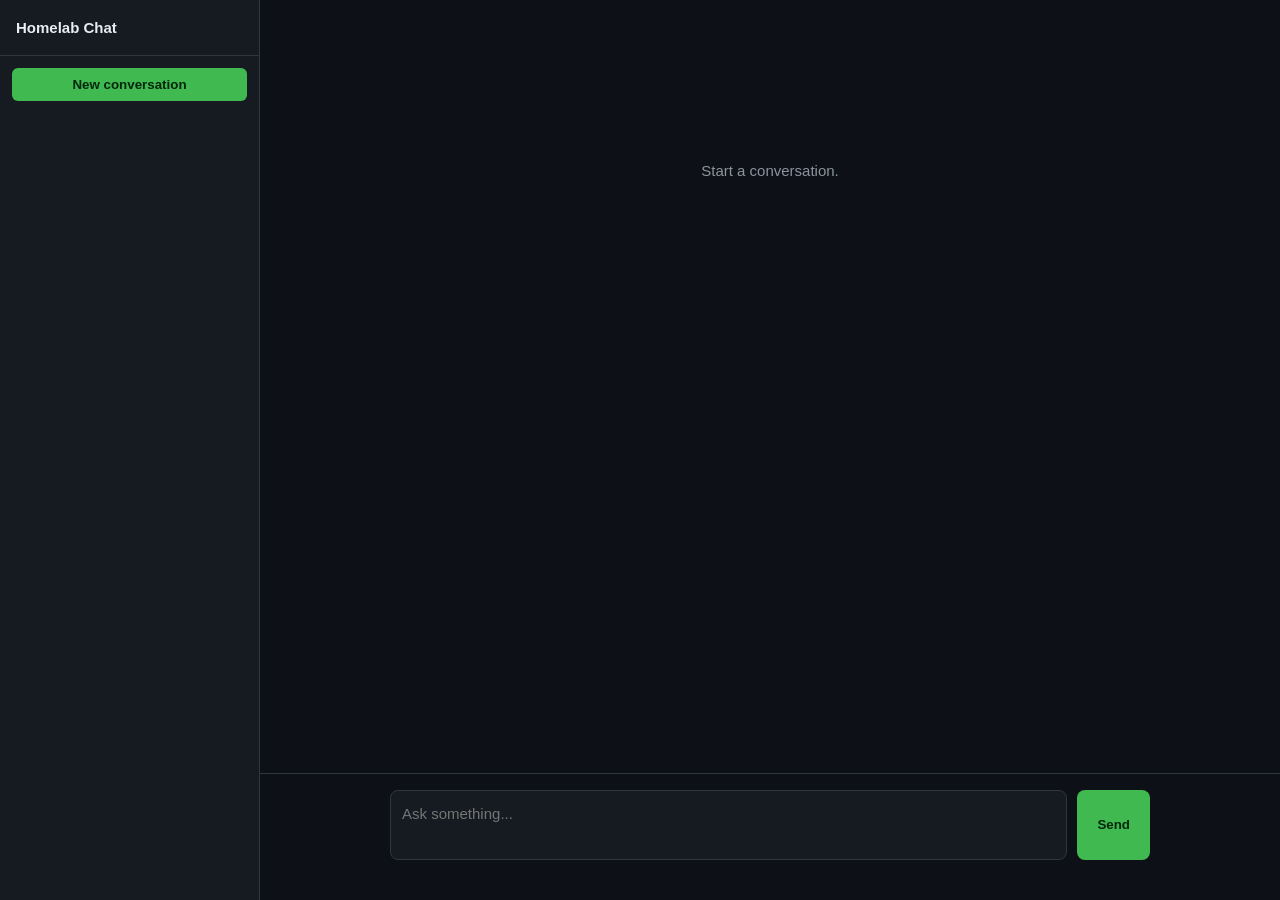
==== apps/chat/app/static/index.html @ abf0025d "Add a streaming chat assistant at chat.home A local assistant built on the hardware already here: qw" ====
<!doctype html>
<html lang="en">
<head>
<meta charset="utf-8">
<meta name="viewport" content="width=device-width, initial-scale=1">
<title>Homelab Chat</title>
<style>
  :root {
    --bg: #0d1117; --panel: #161b22; --line: #30363d;
    --text: #e6edf3; --muted: #8b949e; --accent: #3fb950; --bad: #f85149;
  }
  * { box-sizing: border-box; }
  body {
    margin: 0; background: var(--bg); color: var(--text);
    font: 15px/1.55 -apple-system, "Segoe UI", Helvetica, Arial, sans-serif;
    height: 100vh; display: flex;
  }
  #sidebar {
    width: 260px; flex: 0 0 260px; border-right: 1px solid var(--line);
    display: flex; flex-direction: column; background: var(--panel);
  }
  #sidebar h1 { font-size: 15px; margin: 0; padding: 16px; border-bottom: 1px solid var(--line); }
  #new { margin: 12px; padding: 9px; background: var(--accent); color: #04260d;
         border: 0; border-radius: 6px; font-weight: 600; cursor: pointer; }
  #list { flex: 1; overflow-y: auto; padding: 0 8px 12px; }
  .conv { padding: 9px 10px; border-radius: 6px; cursor: pointer; font-size: 13px;
          color: var(--muted); overflow: hidden; text-overflow: ellipsis; white-space: nowrap; }
  .conv:hover { background: #1f2630; color: var(--text); }
  .conv.active { background: #1f2630; color: var(--text); }
  #main { flex: 1; display: flex; flex-direction: column; min-width: 0; }
  #thread { flex: 1; overflow-y: auto; padding: 24px; }
  .msg { max-width: 760px; margin: 0 auto 20px; display: flex; gap: 12px; }
  .who { flex: 0 0 64px; color: var(--muted); font-size: 12px; padding-top: 3px; text-transform: uppercase; }
  .body { flex: 1; white-space: pre-wrap; word-wrap: break-word; min-width: 0; }
  .msg.error .body { color: var(--bad); }
  #composer { border-top: 1px solid var(--line); padding: 16px; }
  #composer form { max-width: 760px; margin: 0 auto; display: flex; gap: 10px; }
  #input { flex: 1; resize: none; background: var(--panel); color: var(--text);
           border: 1px solid var(--line); border-radius: 8px; padding: 11px; font: inherit; }
  #send { padding: 0 20px; background: var(--accent); color: #04260d; border: 0;
          border-radius: 8px; font-weight: 600; cursor: pointer; }
  #send:disabled { opacity: .45; cursor: default; }
  #status { max-width: 760px; margin: 8px auto 0; font-size: 12px; color: var(--muted); min-height: 16px; }
  .empty { color: var(--muted); text-align: center; margin-top: 15vh; }
</style>
</head>
<body>
  <div id="sidebar">
    <h1>Homelab Chat</h1>
    <button id="new" onclick="newConversation()">New conversation</button>
    <div id="list"></div>
  </div>

  <div id="main">
    <div id="thread"><div class="empty">Start a conversation.</div></div>
    <div id="composer">
      <form onsubmit="send(event)">
        <textarea id="input" rows="2" placeholder="Ask something..." onkeydown="maybeSend(event)"></textarea>
        <button id="send" type="submit">Send</button>
      </form>
      <div id="status"></div>
    </div>
  </div>

<script>
let current = null;
let streaming = false;

const el = (id) => document.getElementById(id);
const esc = (s) => { const d = document.createElement('div'); d.textContent = s; return d.innerHTML; };

async function loadList() {
  const res = await fetch('/api/conversations');
  const items = await res.json();
  el('list').innerHTML = items.map(c =>
    '<div class="conv' + (c.id === current ? ' active' : '') + '" onclick="open_(\'' + c.id + '\')">'
    + esc(c.title || 'Untitled') + '</div>').join('');
}

async function newConversation() {
  const res = await fetch('/api/conversations', {
    method: 'POST', headers: { 'Content-Type': 'application/json' }, body: '{}'
  });
  const conv = await res.json();
  current = conv.id;
  el('thread').innerHTML = '<div class="empty">Ask the first question.</div>';
  await loadList();
  el('input').focus();
}

async function open_(id) {
  current = id;
  const res = await fetch('/api/conversations/' + id);
  const conv = await res.json();
  el('thread').innerHTML = conv.messages.map(m => bubble(m.role, m.content)).join('')
    || '<div class="empty">Ask the first question.</div>';
  scrollDown();
  await loadList();
}

function bubble(role, content, cls) {
  return '<div class="msg ' + (cls || '') + '"><div class="who">' + role + '</div>'
    + '<div class="body">' + esc(content) + '</div></div>';
}

function scrollDown() { const t = el('thread'); t.scrollTop = t.scrollHeight; }

function maybeSend(event) {
  if (event.key === 'Enter' && !event.shiftKey) { event.preventDefault(); send(event); }
}

async function send(event) {
  event.preventDefault();
  if (streaming) return;
  const text = el('input').value.trim();
  if (!text) return;
  if (!current) await newConversation();

  el('input').value = '';
  if (el('thread').querySelector('.empty')) el('thread').innerHTML = '';
  el('thread').insertAdjacentHTML('beforeend', bubble('you', text));

  // The reply element exists before any token arrives, so the cold-start
  // wait has somewhere to show rather than looking like nothing happened.
  el('thread').insertAdjacentHTML('beforeend', bubble('llm', ''));
  const target = el('thread').lastElementChild.querySelector('.body');
  scrollDown();

  streaming = true;
  el('send').disabled = true;
  // Roughly how long a cold model load takes on this hardware. Saying so
  // is better than a spinner that gives no sense of whether to keep waiting.
  const slow = setTimeout(() => {
    if (!target.textContent) el('status').textContent = 'Loading the model into VRAM, this takes about 45 seconds when it has been idle.';
  }, 4000);

  try {
    const res = await fetch('/api/conversations/' + current + '/messages', {
      method: 'POST',
      headers: { 'Content-Type': 'application/json' },
      body: JSON.stringify({ content: text })
    });

    const reader = res.body.getReader();
    const decoder = new TextDecoder();
    let buffer = '';
    let tokens = 0;

    while (true) {
      const { done, value } = await reader.read();
      if (done) break;
      buffer += decoder.decode(value, { stream: true });

      // Frames are separated by a blank line. Anything after the last
      // separator is a partial frame and has to stay in the buffer.
      const parts = buffer.split('\n\n');
      buffer = parts.pop();

      for (const part of parts) {
        const line = part.trim();
        if (!line.startsWith('data:')) continue;
        const frame = JSON.parse(line.slice(5).trim());

        if (frame.error) {
          target.parentElement.classList.add('error');
          target.textContent = frame.error;
          el('status').textContent = '';
        } else if (frame.token) {
          if (!tokens) { clearTimeout(slow); el('status').textContent = 'Generating...'; }
          tokens++;
          target.textContent += frame.token;
          scrollDown();
        } else if (frame.done) {
          el('status').textContent = frame.tokens_per_sec
            ? frame.tokens_per_sec + ' tokens/sec' : '';
        }
      }
    }
  } catch (err) {
    target.parentElement.classList.add('error');
    target.textContent = 'Connection failed: ' + err.message;
  } finally {
    clearTimeout(slow);
    streaming = false;
    el('send').disabled = false;
    el('input').focus();
    loadList();
  }
}

loadList();
</script>
</body>
</html>
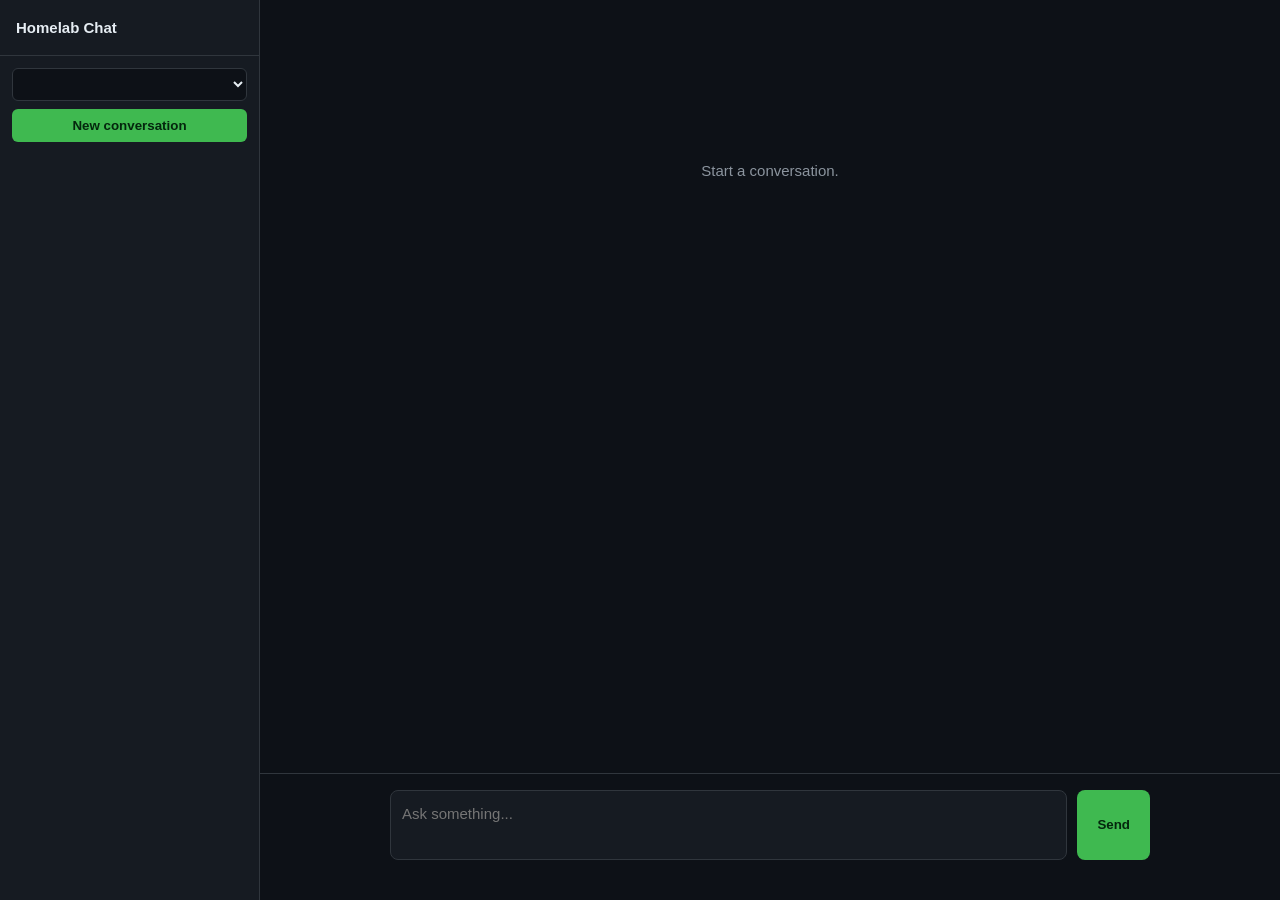
==== commit e4f6fc1c: "Add conversation delete, a model picker, and fix the model default Three things, the last of which w" ====
--- a/apps/chat/app/static/index.html
+++ b/apps/chat/app/static/index.html
@@ -20,11 +20,19 @@
     display: flex; flex-direction: column; background: var(--panel);
   }
   #sidebar h1 { font-size: 15px; margin: 0; padding: 16px; border-bottom: 1px solid var(--line); }
-  #new { margin: 12px; padding: 9px; background: var(--accent); color: #04260d;
+  #model { margin: 12px 12px 0; padding: 7px; background: var(--bg); color: var(--text);
+           border: 1px solid var(--line); border-radius: 6px; font: inherit; font-size: 13px; }
+  #new { margin: 8px 12px 12px; padding: 9px; background: var(--accent); color: #04260d;
          border: 0; border-radius: 6px; font-weight: 600; cursor: pointer; }
   #list { flex: 1; overflow-y: auto; padding: 0 8px 12px; }
   .conv { padding: 9px 10px; border-radius: 6px; cursor: pointer; font-size: 13px;
-          color: var(--muted); overflow: hidden; text-overflow: ellipsis; white-space: nowrap; }
+          color: var(--muted); display: flex; align-items: center; gap: 6px; }
+  .conv .label { flex: 1; overflow: hidden; text-overflow: ellipsis; white-space: nowrap; }
+  /* Hidden until hover so the list stays calm, but focusable by keyboard */
+  .conv .del { flex: 0 0 auto; opacity: 0; border: 0; background: none; cursor: pointer;
+               color: var(--muted); font-size: 15px; line-height: 1; padding: 2px 4px; }
+  .conv:hover .del, .conv .del:focus { opacity: 1; }
+  .conv .del:hover { color: var(--bad); }
   .conv:hover { background: #1f2630; color: var(--text); }
   .conv.active { background: #1f2630; color: var(--text); }
   #main { flex: 1; display: flex; flex-direction: column; min-width: 0; }
@@ -47,15 +55,16 @@
 <body>
   <div id="sidebar">
     <h1>Homelab Chat</h1>
-    <button id="new" onclick="newConversation()">New conversation</button>
+    <select id="model" title="Model for new conversations"></select>
+    <button id="new">New conversation</button>
     <div id="list"></div>
   </div>
 
   <div id="main">
     <div id="thread"><div class="empty">Start a conversation.</div></div>
     <div id="composer">
-      <form onsubmit="send(event)">
-        <textarea id="input" rows="2" placeholder="Ask something..." onkeydown="maybeSend(event)"></textarea>
+      <form id="composer-form">
+        <textarea id="input" rows="2" placeholder="Ask something..."></textarea>
         <button id="send" type="submit">Send</button>
       </form>
       <div id="status"></div>
@@ -73,13 +82,17 @@
   const res = await fetch('/api/conversations');
   const items = await res.json();
   el('list').innerHTML = items.map(c =>
-    '<div class="conv' + (c.id === current ? ' active' : '') + '" onclick="open_(\'' + c.id + '\')">'
-    + esc(c.title || 'Untitled') + '</div>').join('');
+    '<div class="conv' + (c.id === current ? ' active' : '') + '" data-id="' + c.id + '">'
+    + '<span class="label">' + esc(c.title || 'Untitled') + '</span>'
+    + '<button class="del" title="Delete this conversation" aria-label="Delete conversation">&times;</button>'
+    + '</div>').join('');
 }
 
 async function newConversation() {
+  const chosen = el('model').value;
   const res = await fetch('/api/conversations', {
-    method: 'POST', headers: { 'Content-Type': 'application/json' }, body: '{}'
+    method: 'POST', headers: { 'Content-Type': 'application/json' },
+    body: JSON.stringify(chosen ? { model: chosen } : {})
   });
   const conv = await res.json();
   current = conv.id;
@@ -94,6 +107,8 @@
   const conv = await res.json();
   el('thread').innerHTML = conv.messages.map(m => bubble(m.role, m.content)).join('')
     || '<div class="empty">Ask the first question.</div>';
+  // A conversation keeps the model it was created with, so say which.
+  el('status').textContent = conv.model ? 'Model: ' + conv.model : '';
   scrollDown();
   await loadList();
 }
@@ -101,6 +116,25 @@
 function bubble(role, content, cls) {
   return '<div class="msg ' + (cls || '') + '"><div class="who">' + role + '</div>'
     + '<div class="body">' + esc(content) + '</div></div>';
+}
+
+async function remove(id) {
+  // Deleting cascades to every message in the conversation and there is no
+  // undo, so this asks first. It is the only destructive action in the UI.
+  if (!confirm('Delete this conversation and all its messages?')) return;
+
+  const res = await fetch('/api/conversations/' + id, { method: 'DELETE' });
+  if (!res.ok && res.status !== 204) {
+    el('status').textContent = 'Could not delete that conversation.';
+    return;
+  }
+  // Only clear the thread if the deleted conversation is the one on screen.
+  if (id === current) {
+    current = null;
+    el('thread').innerHTML = '<div class="empty">Start a conversation.</div>';
+  }
+  el('status').textContent = '';
+  await loadList();
 }
 
 function scrollDown() { const t = el('thread'); t.scrollTop = t.scrollHeight; }
@@ -113,7 +147,7 @@
   event.preventDefault();
   if (streaming) return;
   const text = el('input').value.trim();
-  if (!text) return;
+  if (!text) { el('status').textContent = 'Type a message first.'; return; }
   if (!current) await newConversation();
 
   el('input').value = '';
@@ -188,6 +222,33 @@
   }
 }
 
+// Handlers are bound here rather than as inline attributes, because an
+// inline handler on a form runs with that form's own controls in scope.
+// A control whose id matches a global shadows it. That is exactly what
+// broke Send: the button is id="send" and the function is named send, so
+// inside onsubmit="send(event)" the name resolved to the button element.
+// Calling it threw, preventDefault never ran, and the browser fell back to
+// a native form submit that reloaded the page. Enter kept working because
+// it goes through a handler on the textarea, where normal scoping applies.
+document.getElementById('composer-form').addEventListener('submit', send);
+document.getElementById('new').addEventListener('click', newConversation);
+document.getElementById('input').addEventListener('keydown', maybeSend);
+document.getElementById('list').addEventListener('click', (event) => {
+  const row = event.target.closest('.conv');
+  if (!row) return;
+  // The delete control sits inside the row, so its click would otherwise
+  // also open the conversation it is removing.
+  if (event.target.closest('.del')) remove(row.dataset.id);
+  else open_(row.dataset.id);
+});
+
+async function loadModels() {
+  const options = await (await fetch("/api/models")).json();
+  el("model").innerHTML = options.map(o =>
+    '<option value="' + o.model + '">' + esc(o.label) + '</option>').join("");
+}
+
+loadModels();
 loadList();
 </script>
 </body>
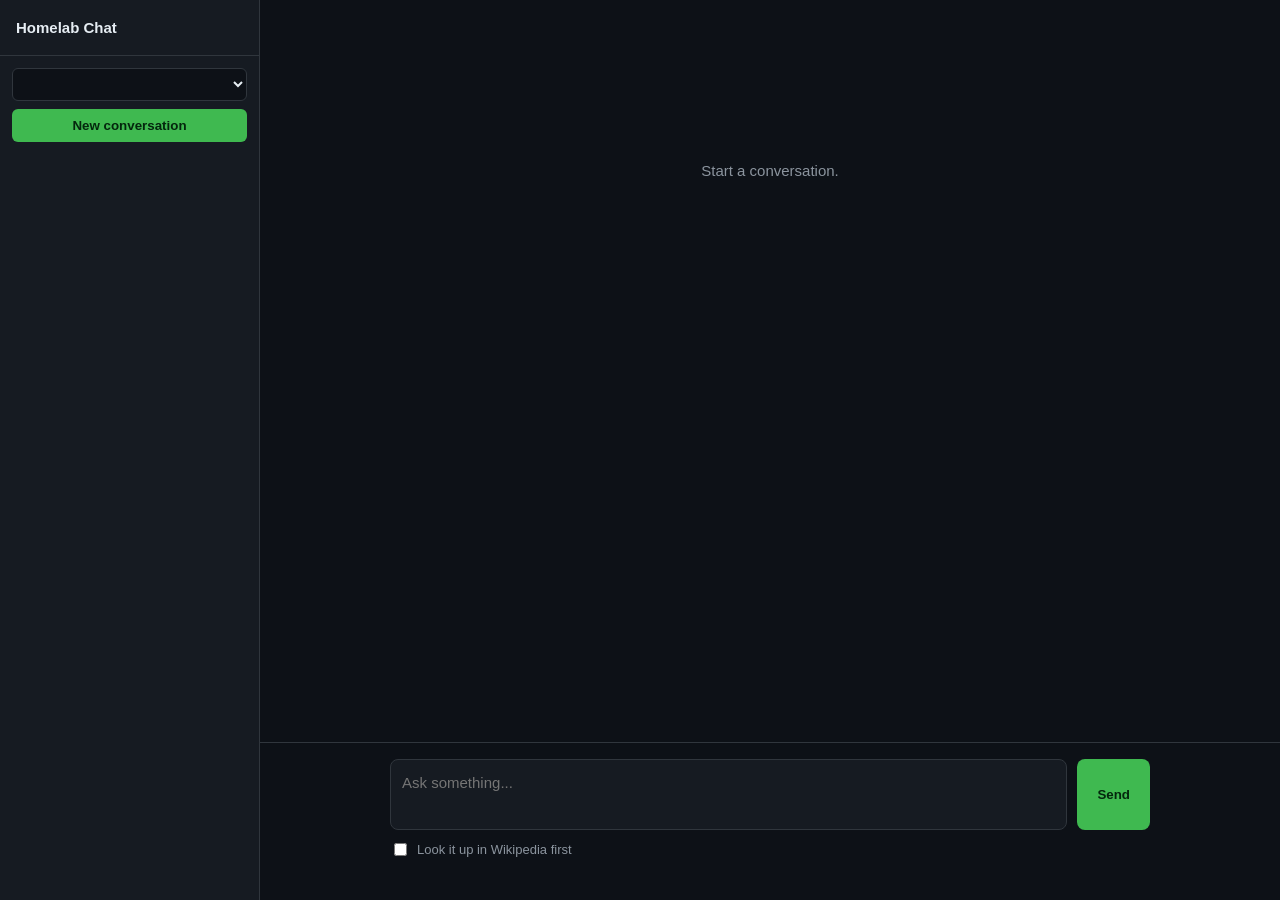
==== commit ce9523d3: "Let the assistant answer from Wikipedia and say where it looked The model is a 7B at Q4. It knows a " ====
--- a/apps/chat/app/static/index.html
+++ b/apps/chat/app/static/index.html
@@ -48,6 +48,10 @@
   #send { padding: 0 20px; background: var(--accent); color: #04260d; border: 0;
           border-radius: 8px; font-weight: 600; cursor: pointer; }
   #send:disabled { opacity: .45; cursor: default; }
+  #opts { max-width: 760px; margin: 10px auto 0; font-size: 13px; color: var(--muted);
+          display: flex; align-items: center; gap: 7px; }
+  #opts label { cursor: pointer; }
+  .body a { color: var(--accent); }
   #status { max-width: 760px; margin: 8px auto 0; font-size: 12px; color: var(--muted); min-height: 16px; }
   .empty { color: var(--muted); text-align: center; margin-top: 15vh; }
 </style>
@@ -67,6 +71,10 @@
         <textarea id="input" rows="2" placeholder="Ask something..."></textarea>
         <button id="send" type="submit">Send</button>
       </form>
+      <div id="opts">
+        <input type="checkbox" id="retrieve">
+        <label for="retrieve">Look it up in Wikipedia first</label>
+      </div>
       <div id="status"></div>
     </div>
   </div>
@@ -113,9 +121,15 @@
   await loadList();
 }
 
+// Citations are plain text inside the message, so they survive a reload and
+// a copy-paste. Linking happens at render time, after escaping - doing it
+// before would let a URL in someone's own message inject markup.
+const LINK = /https:\/\/[^\s<>"']+/g;
+const linkify = (s) => s.replace(LINK, (u) => '<a href="' + u + '" target="_blank" rel="noopener">' + u + '</a>');
+
 function bubble(role, content, cls) {
   return '<div class="msg ' + (cls || '') + '"><div class="who">' + role + '</div>'
-    + '<div class="body">' + esc(content) + '</div></div>';
+    + '<div class="body">' + linkify(esc(content)) + '</div></div>';
 }
 
 async function remove(id) {
@@ -164,6 +178,7 @@
   el('send').disabled = true;
   // Roughly how long a cold model load takes on this hardware. Saying so
   // is better than a spinner that gives no sense of whether to keep waiting.
+  if (el('retrieve').checked) el('status').textContent = 'Searching Wikipedia...';
   const slow = setTimeout(() => {
     if (!target.textContent) el('status').textContent = 'Loading the model into VRAM, this takes about 45 seconds when it has been idle.';
   }, 4000);
@@ -172,7 +187,7 @@
     const res = await fetch('/api/conversations/' + current + '/messages', {
       method: 'POST',
       headers: { 'Content-Type': 'application/json' },
-      body: JSON.stringify({ content: text })
+      body: JSON.stringify({ content: text, retrieve: el('retrieve').checked })
     });
 
     const reader = res.body.getReader();
@@ -204,6 +219,7 @@
           tokens++;
           target.textContent += frame.token;
           scrollDown();
+          if (frame.token.indexOf('http') !== -1) target.innerHTML = linkify(esc(target.textContent));
         } else if (frame.done) {
           el('status').textContent = frame.tokens_per_sec
             ? frame.tokens_per_sec + ' tokens/sec' : '';
